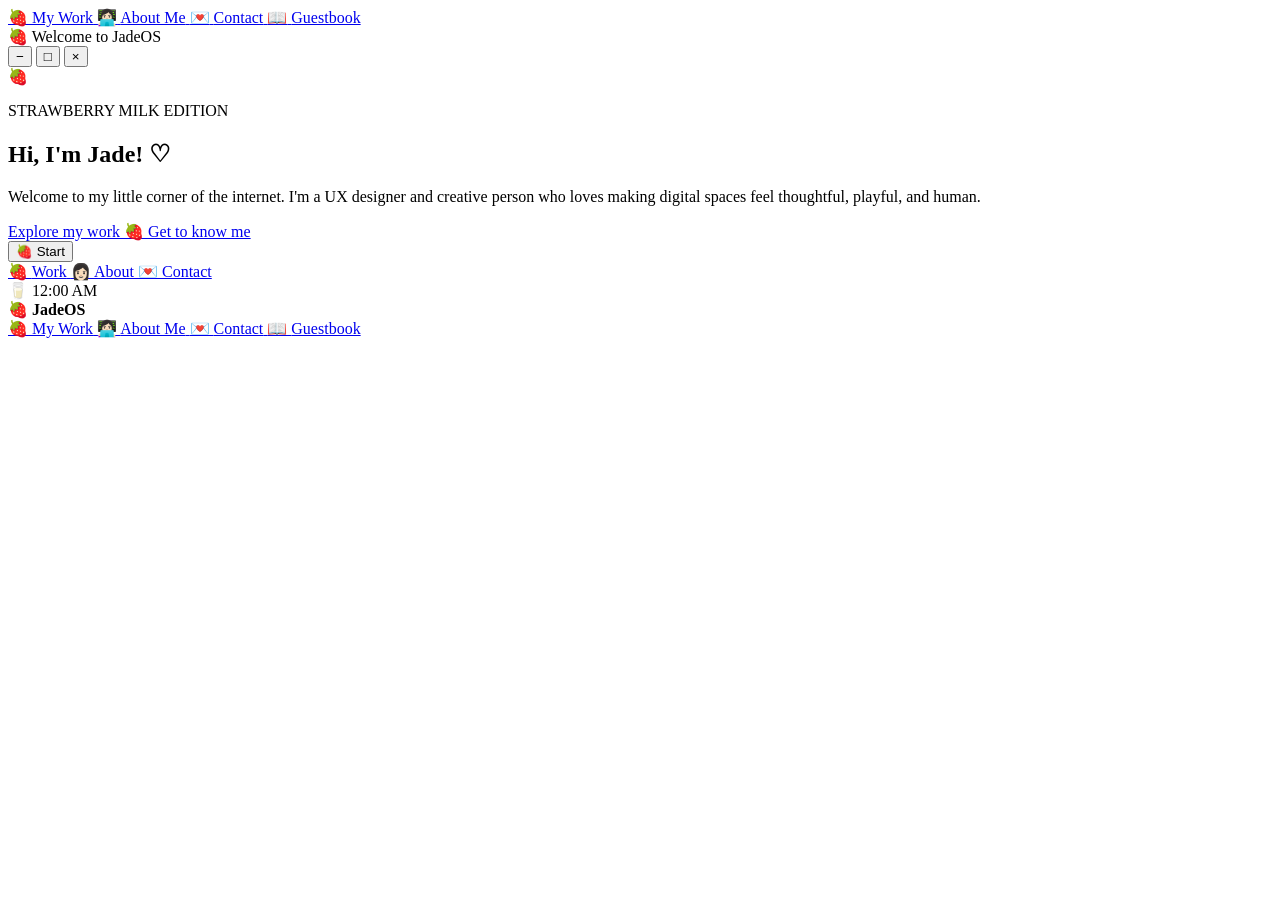
==== index.html @ e62c2395 "Add files via upload" ====
<!DOCTYPE html>
<html lang="en">
<head>
    <meta charset="UTF-8">
    <meta name="viewport" content="width=device-width, initial-scale=1.0">
    <title>JadeOS — Strawberry Milk Edition</title>

    <!-- Fonts -->
    <link rel="preconnect" href="https://fonts.googleapis.com">
    <link rel="preconnect" href="https://fonts.gstatic.com" crossorigin>
    <link href="https://fonts.googleapis.com/css2?family=Fredoka:wght@400;500;600;700&family=Nunito:wght@400;500;600;700&display=swap" rel="stylesheet">

    <!-- Styles -->
    <link rel="stylesheet" href="css/style.css">
    <link rel="stylesheet" href="css/windows.css">
    <link rel="stylesheet" href="css/responsive.css">
</head>

<body>

    <main class="desktop" id="desktop">

        <!-- Desktop Icons -->
        <nav class="desktop-icons" aria-label="Desktop applications">

            <a href="pages/work.html" class="desktop-icon">
                <span class="icon">🍓</span>
                <span class="icon-label">My Work</span>
            </a>

            <a href="pages/about.html" class="desktop-icon">
                <span class="icon">👩🏻‍💻</span>
                <span class="icon-label">About Me</span>
            </a>

            <a href="pages/contact.html" class="desktop-icon">
                <span class="icon">💌</span>
                <span class="icon-label">Contact</span>
            </a>

            <a href="pages/guestbook.html" class="desktop-icon">
                <span class="icon">📖</span>
                <span class="icon-label">Guestbook</span>
            </a>

        </nav>


        <!-- Welcome Window -->
        <section class="window welcome-window" id="welcome-window">

            <header class="window-titlebar">
                <div class="window-title">
                    <span>🍓</span>
                    <span>Welcome to JadeOS</span>
                </div>

                <div class="window-controls">
                    <button class="window-control minimize" aria-label="Minimize window">−</button>
                    <button class="window-control maximize" aria-label="Maximize window">□</button>
                    <button class="window-control close" aria-label="Close window">×</button>
                </div>
            </header>

            <div class="window-content welcome-content">

                <div class="welcome-strawberry" aria-hidden="true">
                    🍓
                </div>

                <p class="eyebrow">STRAWBERRY MILK EDITION</p>

                <h1>Hi, I'm Jade! ♡</h1>

                <p>
                    Welcome to my little corner of the internet.
                    I'm a UX designer and creative person who loves
                    making digital spaces feel thoughtful, playful,
                    and human.
                </p>

                <div class="welcome-actions">
                    <a href="pages/work.html" class="button">
                        Explore my work 🍓
                    </a>

                    <a href="pages/about.html" class="button secondary">
                        Get to know me
                    </a>
                </div>

            </div>

        </section>


        <!-- Taskbar -->
        <footer class="taskbar">

            <button class="start-button" id="start-button">
                🍓 <span>Start</span>
            </button>

            <nav class="taskbar-apps" aria-label="Open applications">

                <a href="pages/work.html" class="taskbar-app">
                    🍓 <span>Work</span>
                </a>

                <a href="pages/about.html" class="taskbar-app">
                    👩🏻 <span>About</span>
                </a>

                <a href="pages/contact.html" class="taskbar-app">
                    💌 <span>Contact</span>
                </a>

            </nav>

            <div class="system-tray">
                <span aria-hidden="true">🥛</span>
                <time id="clock">12:00 AM</time>
            </div>

        </footer>


        <!-- Start Menu -->
        <div class="start-menu" id="start-menu">

            <div class="start-menu-header">
                <span>🍓</span>
                <strong>JadeOS</strong>
            </div>

            <nav class="start-menu-links">

                <a href="pages/work.html">
                    🍓
                    <span>My Work</span>
                </a>

                <a href="pages/about.html">
                    👩🏻‍💻
                    <span>About Me</span>
                </a>

                <a href="pages/contact.html">
                    💌
                    <span>Contact</span>
                </a>

                <a href="pages/guestbook.html">
                    📖
                    <span>Guestbook</span>
                </a>

            </nav>

        </div>

    </main>

    <script src="js/desktop.js"></script>
    <script src="js/windows.js"></script>
    <script src="js/effects.js"></script>

</body>
</html>
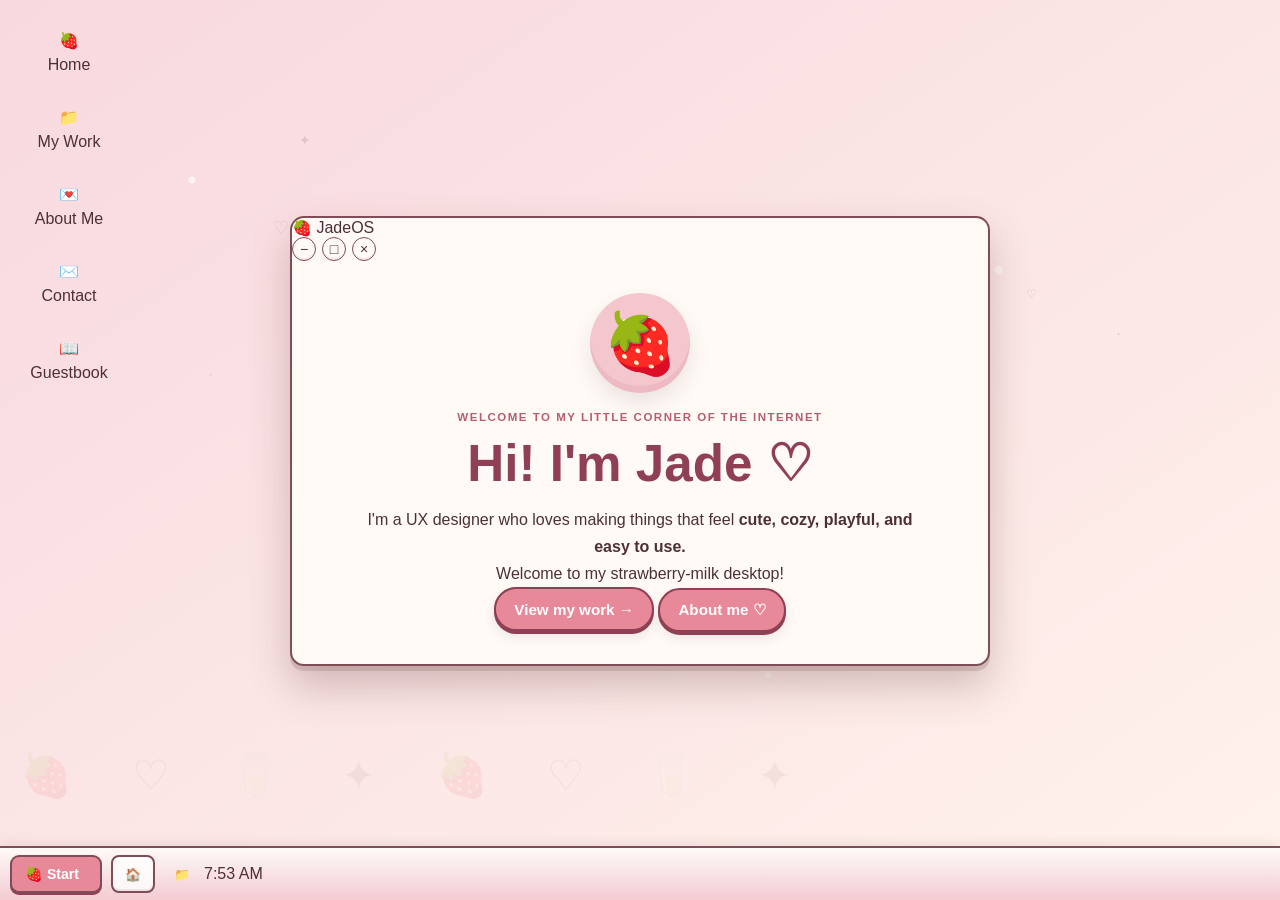
==== commit 775249b6: "index.html" ====
--- a/index.html
+++ b/index.html
@@ -5,87 +5,87 @@
     <meta name="viewport" content="width=device-width, initial-scale=1.0">
     <title>JadeOS — Strawberry Milk Edition</title>
 
-    <!-- Fonts -->
     <link rel="preconnect" href="https://fonts.googleapis.com">
     <link rel="preconnect" href="https://fonts.gstatic.com" crossorigin>
     <link href="https://fonts.googleapis.com/css2?family=Fredoka:wght@400;500;600;700&family=Nunito:wght@400;500;600;700&display=swap" rel="stylesheet">
 
-    <!-- Styles -->
-    <link rel="stylesheet" href="css/style.css">
-    <link rel="stylesheet" href="css/windows.css">
-    <link rel="stylesheet" href="css/responsive.css">
+    <link rel="stylesheet" href="style.css">
+    <link rel="stylesheet" href="windows.css">
+    <link rel="stylesheet" href="responsive.css">
 </head>
 
 <body>
 
-    <main class="desktop" id="desktop">
+    <main class="desktop">
 
-        <!-- Desktop Icons -->
-        <nav class="desktop-icons" aria-label="Desktop applications">
+        <div class="desktop-icons">
 
-            <a href="pages/work.html" class="desktop-icon">
-                <span class="icon">🍓</span>
-                <span class="icon-label">My Work</span>
+            <a href="index.html" class="desktop-icon">
+                <span class="desktop-icon-image">🍓</span>
+                <span>Home</span>
             </a>
 
-            <a href="pages/about.html" class="desktop-icon">
-                <span class="icon">👩🏻‍💻</span>
-                <span class="icon-label">About Me</span>
+            <a href="work.html" class="desktop-icon">
+                <span class="desktop-icon-image">📁</span>
+                <span>My Work</span>
             </a>
 
-            <a href="pages/contact.html" class="desktop-icon">
-                <span class="icon">💌</span>
-                <span class="icon-label">Contact</span>
+            <a href="about.html" class="desktop-icon">
+                <span class="desktop-icon-image">💌</span>
+                <span>About Me</span>
             </a>
 
-            <a href="pages/guestbook.html" class="desktop-icon">
-                <span class="icon">📖</span>
-                <span class="icon-label">Guestbook</span>
+            <a href="contact.html" class="desktop-icon">
+                <span class="desktop-icon-image">✉️</span>
+                <span>Contact</span>
             </a>
 
-        </nav>
+            <a href="guestbook.html" class="desktop-icon">
+                <span class="desktop-icon-image">📖</span>
+                <span>Guestbook</span>
+            </a>
+
+        </div>
 
 
-        <!-- Welcome Window -->
         <section class="window welcome-window" id="welcome-window">
 
-            <header class="window-titlebar">
-                <div class="window-title">
-                    <span>🍓</span>
-                    <span>Welcome to JadeOS</span>
+            <div class="titlebar">
+                <div class="titlebar-title">
+                    🍓 JadeOS
                 </div>
 
                 <div class="window-controls">
-                    <button class="window-control minimize" aria-label="Minimize window">−</button>
-                    <button class="window-control maximize" aria-label="Maximize window">□</button>
-                    <button class="window-control close" aria-label="Close window">×</button>
+                    <button class="window-control minimize" aria-label="Minimize">−</button>
+                    <button class="window-control maximize" aria-label="Maximize">□</button>
+                    <button class="window-control close" aria-label="Close">×</button>
                 </div>
-            </header>
+            </div>
 
             <div class="window-content welcome-content">
 
-                <div class="welcome-strawberry" aria-hidden="true">
-                    🍓
-                </div>
+                <div class="welcome-strawberry">🍓</div>
 
-                <p class="eyebrow">STRAWBERRY MILK EDITION</p>
+                <p class="eyebrow">WELCOME TO MY LITTLE CORNER OF THE INTERNET</p>
 
-                <h1>Hi, I'm Jade! ♡</h1>
+                <h1>Hi! I'm Jade ♡</h1>
 
-                <p>
-                    Welcome to my little corner of the internet.
-                    I'm a UX designer and creative person who loves
-                    making digital spaces feel thoughtful, playful,
-                    and human.
+                <p class="welcome-text">
+                    I'm a UX designer who loves making things that feel
+                    <strong>cute, cozy, playful, and easy to use.</strong>
                 </p>
 
-                <div class="welcome-actions">
-                    <a href="pages/work.html" class="button">
-                        Explore my work 🍓
+                <p class="welcome-text">
+                    Welcome to my strawberry-milk desktop!
+                </p>
+
+                <div class="welcome-buttons">
+                    <a href="work.html" class="button primary-button">
+                        View my work →
                     </a>
 
-                    <a href="pages/about.html" class="button secondary">
-                        Get to know me
+                    <a href="about.html" class="button secondary-button">
+                        About me ♡
                     </a>
                 </div>
 
@@ -94,76 +94,64 @@
         </section>
 
 
-        <!-- Taskbar -->
+        <div class="start-menu" id="start-menu">
+
+            <div class="start-menu-header">
+                <span class="start-menu-logo">🍓</span>
+
+                <div>
+                    <strong>JadeOS</strong>
+                    <small>Strawberry Milk Edition</small>
+                </div>
+            </div>
+
+            <div class="start-menu-links">
+
+                <a href="index.html">🏠 Home</a>
+                <a href="work.html">📁 My Work</a>
+                <a href="about.html">💌 About Me</a>
+                <a href="contact.html">✉️ Contact</a>
+                <a href="guestbook.html">📖 Guestbook</a>
+
+            </div>
+
+        </div>
+
+
         <footer class="taskbar">
 
             <button class="start-button" id="start-button">
-                🍓 <span>Start</span>
+                🍓 Start
             </button>
 
-            <nav class="taskbar-apps" aria-label="Open applications">
+            <div class="taskbar-divider"></div>
 
-                <a href="pages/work.html" class="taskbar-app">
-                    🍓 <span>Work</span>
+            <div class="taskbar-apps">
+
+                <a href="index.html" class="taskbar-app active">
+                    🏠
                 </a>
 
-                <a href="pages/about.html" class="taskbar-app">
-                    👩🏻 <span>About</span>
+                <a href="work.html" class="taskbar-app">
+                    📁
                 </a>
 
-                <a href="pages/contact.html" class="taskbar-app">
-                    💌 <span>Contact</span>
-                </a>
+            </div>
 
-            </nav>
+            <div class="taskbar-spacer"></div>
 
-            <div class="system-tray">
-                <span aria-hidden="true">🥛</span>
-                <time id="clock">12:00 AM</time>
+            <div class="taskbar-clock" id="clock">
+                12:00 PM
             </div>
 
         </footer>
 
-
-        <!-- Start Menu -->
-        <div class="start-menu" id="start-menu">
-
-            <div class="start-menu-header">
-                <span>🍓</span>
-                <strong>JadeOS</strong>
-            </div>
-
-            <nav class="start-menu-links">
-
-                <a href="pages/work.html">
-                    🍓
-                    <span>My Work</span>
-                </a>
-
-                <a href="pages/about.html">
-                    👩🏻‍💻
-                    <span>About Me</span>
-                </a>
-
-                <a href="pages/contact.html">
-                    💌
-                    <span>Contact</span>
-                </a>
-
-                <a href="pages/guestbook.html">
-                    📖
-                    <span>Guestbook</span>
-                </a>
-
-            </nav>
-
-        </div>
-
     </main>
 
-    <script src="js/desktop.js"></script>
-    <script src="js/windows.js"></script>
-    <script src="js/effects.js"></script>
+
+    <script src="desktop.js"></script>
+    <script src="windows.js"></script>
+    <script src="effects.js"></script>
 
 </body>
-</html>+</html>
--- a/style.css
+++ b/style.css
@@ -0,0 +1,755 @@
+/* =========================================================
+   STRAWBERRY MILK OS
+   Global design system
+   ========================================================= */
+
+:root {
+    /* Strawberry Milk Palette */
+    --strawberry: #e8899a;
+    --strawberry-dark: #b85d70;
+    --berry: #8f4054;
+    --blush: #f4c6ce;
+
+    --milk: #fffaf6;
+    --cream: #fff1e8;
+    --cream-dark: #f8ded4;
+
+    --brown: #6f4a4a;
+    --brown-dark: #4d3035;
+
+    --white: #ffffff;
+    --black: #25191c;
+
+    /* Desktop */
+    --desktop-top: #f8d9df;
+    --desktop-bottom: #fff2ec;
+
+    /* Windows */
+    --window-border: #7e4d57;
+    --window-shadow: rgba(111, 74, 74, 0.28);
+    --titlebar-light: #fffaf6;
+    --titlebar-dark: #f4c6ce;
+
+    /* Sizing */
+    --radius-small: 8px;
+    --radius-medium: 14px;
+    --radius-large: 22px;
+
+    --taskbar-height: 54px;
+
+    /* Typography */
+    --font-display: "Fredoka", sans-serif;
+    --font-body: "Nunito", sans-serif;
+}
+
+
+/* =========================================================
+   RESET
+   ========================================================= */
+
+* {
+    box-sizing: border-box;
+    margin: 0;
+    padding: 0;
+}
+
+html {
+    min-height: 100%;
+    font-size: 16px;
+}
+
+body {
+    min-height: 100vh;
+    font-family: var(--font-body);
+    color: var(--brown-dark);
+    background: var(--cream);
+}
+
+button,
+input,
+textarea,
+select {
+    font: inherit;
+}
+
+button,
+a {
+    -webkit-tap-highlight-color: transparent;
+}
+
+a {
+    color: inherit;
+    text-decoration: none;
+}
+
+button {
+    border: 0;
+}
+
+
+/* =========================================================
+   DESKTOP
+   ========================================================= */
+
+.desktop {
+    position: relative;
+    min-height: 100vh;
+    overflow: hidden;
+
+    background:
+        radial-gradient(
+            circle at 15% 20%,
+            rgba(255, 255, 255, 0.65) 0 3px,
+            transparent 4px
+        ),
+        radial-gradient(
+            circle at 78% 30%,
+            rgba(255, 255, 255, 0.55) 0 4px,
+            transparent 5px
+        ),
+        radial-gradient(
+            circle at 60% 75%,
+            rgba(255, 255, 255, 0.45) 0 3px,
+            transparent 4px
+        ),
+        linear-gradient(
+            145deg,
+            var(--desktop-top),
+            var(--desktop-bottom)
+        );
+}
+
+
+/* Decorative desktop pattern */
+
+.desktop::before {
+    content: "🍓   ♡   🥛   ✦   🍓   ♡   🥛   ✦";
+
+    position: absolute;
+    inset: auto 0 80px 0;
+
+    padding: 20px;
+
+    color: rgba(143, 64, 84, 0.07);
+    font-family: var(--font-display);
+    font-size: 42px;
+    letter-spacing: 24px;
+    white-space: nowrap;
+
+    pointer-events: none;
+    user-select: none;
+}
+
+
+/* =========================================================
+   DESKTOP ICONS
+   ========================================================= */
+
+.desktop-icons {
+    position: absolute;
+    top: 24px;
+    left: 24px;
+
+    display: flex;
+    flex-direction: column;
+    gap: 20px;
+
+    z-index: 5;
+}
+
+.desktop-icon {
+    width: 90px;
+
+    display: flex;
+    flex-direction: column;
+    align-items: center;
+    gap: 6px;
+
+    padding: 7px 5px;
+
+    border-radius: var(--radius-small);
+
+    color: var(--brown-dark);
+    text-align: center;
+
+    transition:
+        transform 0.15s ease,
+        background 0.15s ease;
+}
+
+.desktop-icon:hover,
+.desktop-icon:focus-visible {
+    background: rgba(255, 255, 255, 0.45);
+    transform: translateY(-2px);
+}
+
+.desktop-icon:focus-visible {
+    outline: 2px dashed var(--berry);
+    outline-offset: 2px;
+}
+
+.desktop-icon .icon {
+    display: grid;
+    place-items: center;
+
+    width: 54px;
+    height: 54px;
+
+    font-size: 35px;
+
+    filter: drop-shadow(
+        0 3px 2px rgba(111, 74, 74, 0.16)
+    );
+}
+
+.icon-label {
+    font-family: var(--font-display);
+    font-size: 0.82rem;
+    font-weight: 600;
+
+    text-shadow:
+        0 1px 0 rgba(255, 255, 255, 0.8);
+}
+
+
+/* =========================================================
+   GENERAL TYPOGRAPHY
+   ========================================================= */
+
+h1,
+h2,
+h3 {
+    font-family: var(--font-display);
+    color: var(--berry);
+    line-height: 1.1;
+}
+
+h1 {
+    font-size: clamp(2rem, 4vw, 3.2rem);
+}
+
+h2 {
+    font-size: 1.45rem;
+}
+
+h3 {
+    font-size: 1.05rem;
+}
+
+p {
+    line-height: 1.7;
+}
+
+.eyebrow {
+    margin-bottom: 8px;
+
+    color: var(--strawberry-dark);
+
+    font-family: var(--font-display);
+    font-size: 0.72rem;
+    font-weight: 700;
+    letter-spacing: 0.13em;
+}
+
+
+/* =========================================================
+   PAGE CONTENT
+   ========================================================= */
+
+.page-window .window-content {
+    max-width: 1100px;
+    margin: 0 auto;
+}
+
+.page-header {
+    margin-bottom: 32px;
+}
+
+.page-header h1 {
+    margin-bottom: 10px;
+}
+
+.page-header > p:last-child {
+    max-width: 650px;
+}
+
+
+/* =========================================================
+   BUTTONS
+   ========================================================= */
+
+.button {
+    display: inline-flex;
+    align-items: center;
+    justify-content: center;
+    gap: 8px;
+
+    min-height: 44px;
+    padding: 10px 18px;
+
+    border: 2px solid var(--berry);
+    border-radius: 999px;
+
+    background: var(--strawberry);
+    color: var(--white);
+
+    font-family: var(--font-display);
+    font-size: 0.95rem;
+    font-weight: 600;
+
+    cursor: pointer;
+
+    box-shadow:
+        0 3px 0 var(--berry),
+        0 6px 12px rgba(111, 74, 74, 0.12);
+
+    transition:
+        transform 0.12s ease,
+        box-shadow 0.12s ease,
+        background 0.12s ease;
+}
+
+.button:hover {
+    background: var(--strawberry-dark);
+    transform: translateY(-2px);
+
+    box-shadow:
+        0 5px 0 var(--berry),
+        0 9px 16px rgba(111, 74, 74, 0.15);
+}
+
+.button:active {
+    transform: translateY(2px);
+
+    box-shadow:
+        0 1px 0 var(--berry),
+        0 3px 7px rgba(111, 74, 74, 0.12);
+}
+
+.button:focus-visible {
+    outline: 3px dashed var(--berry);
+    outline-offset: 4px;
+}
+
+.button.secondary {
+    background: var(--milk);
+    color: var(--berry);
+}
+
+
+/* =========================================================
+   WELCOME PAGE
+   ========================================================= */
+
+.welcome-content {
+    text-align: center;
+}
+
+.welcome-strawberry {
+    width: 100px;
+    height: 100px;
+
+    display: grid;
+    place-items: center;
+
+    margin: 0 auto 15px;
+
+    border-radius: 50%;
+
+    background:
+        radial-gradient(
+            circle at 35% 30%,
+            #ffffff 0 3px,
+            transparent 4px
+        ),
+        var(--blush);
+
+    font-size: 60px;
+
+    box-shadow:
+        inset 0 -7px 0 rgba(184, 93, 112, 0.12),
+        0 10px 20px rgba(111, 74, 74, 0.13);
+}
+
+.welcome-content h1 {
+    margin-bottom: 14px;
+}
+
+.welcome-content > p:not(.eyebrow) {
+    max-width: 570px;
+    margin: 0 auto;
+}
+
+.welcome-actions {
+    display: flex;
+    justify-content: center;
+    flex-wrap: wrap;
+    gap: 12px;
+
+    margin-top: 25px;
+}
+
+
+/* =========================================================
+   WORK PAGE
+   ========================================================= */
+
+.projects {
+    display: grid;
+    grid-template-columns: repeat(3, minmax(0, 1fr));
+    gap: 18px;
+}
+
+.project-card {
+    overflow: hidden;
+
+    border: 2px solid var(--cream-dark);
+    border-radius: var(--radius-medium);
+
+    background: var(--milk);
+
+    box-shadow:
+        0 5px 0 var(--cream-dark),
+        0 10px 20px rgba(111, 74, 74, 0.08);
+
+    transition:
+        transform 0.16s ease,
+        box-shadow 0.16s ease;
+}
+
+.project-card:hover {
+    transform: translateY(-5px);
+
+    box-shadow:
+        0 8px 0 var(--cream-dark),
+        0 15px 25px rgba(111, 74, 74, 0.12);
+}
+
+.project-placeholder {
+    min-height: 190px;
+
+    display: grid;
+    place-items: center;
+
+    background:
+        radial-gradient(
+            circle,
+            rgba(255, 255, 255, 0.65) 0 3px,
+            transparent 4px
+        ),
+        var(--blush);
+
+    background-size: 35px 35px;
+
+    font-size: 60px;
+}
+
+.project-info {
+    padding: 20px;
+}
+
+.project-category {
+    color: var(--strawberry-dark);
+
+    font-family: var(--font-display);
+    font-size: 0.68rem;
+    font-weight: 700;
+    letter-spacing: 0.12em;
+}
+
+.project-info h2 {
+    margin: 7px 0 8px;
+}
+
+.project-info p {
+    font-size: 0.92rem;
+}
+
+
+/* =========================================================
+   ABOUT PAGE
+   ========================================================= */
+
+.about-section {
+    margin-bottom: 30px;
+    padding: 22px;
+
+    border: 2px solid var(--cream-dark);
+    border-radius: var(--radius-medium);
+
+    background: rgba(255, 250, 246, 0.78);
+}
+
+.about-section h2 {
+    margin-bottom: 10px;
+}
+
+.about-list {
+    display: grid;
+    gap: 13px;
+
+    margin-top: 18px;
+}
+
+.about-item {
+    display: flex;
+    align-items: flex-start;
+    gap: 14px;
+
+    padding: 14px;
+
+    border-radius: var(--radius-small);
+
+    background: var(--cream);
+}
+
+.about-item > span {
+    flex: 0 0 auto;
+
+    display: grid;
+    place-items: center;
+
+    width: 42px;
+    height: 42px;
+
+    border-radius: 12px;
+
+    background: var(--blush);
+
+    font-size: 22px;
+}
+
+.about-item h3 {
+    margin-bottom: 3px;
+}
+
+.about-item p {
+    font-size: 0.9rem;
+}
+
+
+/* =========================================================
+   CONTACT FORM
+   ========================================================= */
+
+.contact-form {
+    max-width: 720px;
+}
+
+.form-group {
+    margin-bottom: 20px;
+}
+
+.form-group label {
+    display: block;
+    margin-bottom: 7px;
+
+    color: var(--berry);
+
+    font-family: var(--font-display);
+    font-size: 0.92rem;
+    font-weight: 600;
+}
+
+.form-group input,
+.form-group textarea,
+.form-group select {
+    width: 100%;
+
+    padding: 12px 14px;
+
+    border: 2px solid var(--cream-dark);
+    border-radius: var(--radius-small);
+
+    background: var(--milk);
+    color: var(--brown-dark);
+
+    outline: none;
+
+    transition:
+        border-color 0.15s ease,
+        box-shadow 0.15s ease;
+}
+
+.form-group textarea {
+    resize: vertical;
+    min-height: 130px;
+}
+
+.form-group input::placeholder,
+.form-group textarea::placeholder {
+    color: #b79599;
+}
+
+.form-group input:focus,
+.form-group textarea:focus,
+.form-group select:focus {
+    border-color: var(--strawberry);
+
+    box-shadow:
+        0 0 0 4px rgba(232, 137, 154, 0.16);
+}
+
+
+/* =========================================================
+   GUESTBOOK
+   ========================================================= */
+
+.guestbook-form-section {
+    margin-bottom: 36px;
+    padding: 24px;
+
+    border: 2px solid var(--cream-dark);
+    border-radius: var(--radius-medium);
+
+    background:
+        linear-gradient(
+            135deg,
+            rgba(244, 198, 206, 0.32),
+            rgba(255, 250, 246, 0.8)
+        );
+}
+
+.guestbook-form-section h2 {
+    margin-bottom: 18px;
+}
+
+.guestbook-form {
+    max-width: 720px;
+}
+
+.guestbook-form-footer {
+    display: flex;
+    align-items: center;
+    justify-content: space-between;
+    gap: 15px;
+}
+
+.character-count {
+    color: var(--strawberry-dark);
+
+    font-family: var(--font-display);
+    font-size: 0.78rem;
+    font-weight: 600;
+}
+
+.section-heading {
+    display: flex;
+    align-items: end;
+    justify-content: space-between;
+
+    margin-bottom: 18px;
+}
+
+.guestbook-count {
+    padding: 6px 11px;
+
+    border-radius: 999px;
+
+    background: var(--blush);
+    color: var(--berry);
+
+    font-family: var(--font-display);
+    font-size: 0.75rem;
+    font-weight: 600;
+}
+
+.guestbook-entries {
+    display: grid;
+    gap: 14px;
+}
+
+.empty-guestbook {
+    padding: 40px 20px;
+
+    border: 2px dashed var(--cream-dark);
+    border-radius: var(--radius-medium);
+
+    background: rgba(255, 250, 246, 0.65);
+
+    text-align: center;
+}
+
+.empty-icon {
+    display: block;
+    margin-bottom: 10px;
+
+    font-size: 42px;
+}
+
+.empty-guestbook h3 {
+    margin-bottom: 6px;
+}
+
+.empty-guestbook p {
+    font-size: 0.9rem;
+}
+
+
+/* Guestbook entries generated by JS */
+
+.guestbook-entry {
+    position: relative;
+
+    padding: 18px 20px;
+
+    border: 2px solid var(--cream-dark);
+    border-radius: var(--radius-medium);
+
+    background: var(--milk);
+
+    box-shadow:
+        0 4px 0 var(--cream-dark);
+}
+
+.guestbook-entry::before {
+    content: "🍓";
+
+    position: absolute;
+    top: -12px;
+    left: 18px;
+
+    font-size: 20px;
+}
+
+.guestbook-entry-header {
+    display: flex;
+    justify-content: space-between;
+    align-items: center;
+
+    gap: 15px;
+
+    margin-bottom: 8px;
+}
+
+.guestbook-entry-name {
+    color: var(--berry);
+
+    font-family: var(--font-display);
+    font-weight: 700;
+}
+
+.guestbook-entry-date {
+    color: #a9898e;
+    font-size: 0.72rem;
+}
+
+.guestbook-entry-message {
+    font-size: 0.92rem;
+}
+
+
+/* =========================================================
+   ACCESSIBILITY
+   ========================================================= */
+
+@media (prefers-reduced-motion: reduce) {
+    *,
+    *::before,
+    *::after {
+        scroll-behavior: auto !important;
+        transition-duration: 0.01ms !important;
+        animation-duration: 0.01ms !important;
+        animation-iteration-count: 1 !important;
+    }
+}
--- a/windows.css
+++ b/windows.css
@@ -0,0 +1,557 @@
+/* =========================================================
+   STRAWBERRY MILK OS
+   Window system
+   ========================================================= */
+
+
+/* =========================================================
+   WINDOW
+   ========================================================= */
+
+.window {
+    position: absolute;
+
+    width: min(760px, calc(100vw - 180px));
+    max-height: calc(100vh - var(--taskbar-height) - 70px);
+
+    overflow: hidden;
+
+    border: 2px solid var(--window-border);
+    border-radius: 14px;
+
+    background: var(--milk);
+
+    box-shadow:
+        0 4px 0 rgba(111, 74, 74, 0.18),
+        0 15px 35px var(--window-shadow);
+
+    z-index: 10;
+}
+
+
+/* Welcome window */
+
+.welcome-window {
+    top: 50%;
+    left: 50%;
+
+    transform: translate(-50%, -52%);
+
+    width: min(700px, calc(100vw - 180px));
+}
+
+
+/* Standard page windows */
+
+.page-window {
+    top: 50%;
+    left: 52%;
+
+    transform: translate(-50%, -52%);
+
+    width: min(980px, calc(100vw - 180px));
+}
+
+
+/* =========================================================
+   TITLE BAR
+   ========================================================= */
+
+.window-titlebar {
+    height: 44px;
+
+    display: flex;
+    align-items: center;
+    justify-content: space-between;
+
+    padding: 0 8px 0 13px;
+
+    border-bottom: 2px solid var(--window-border);
+
+    background:
+        linear-gradient(
+            to bottom,
+            var(--titlebar-light),
+            var(--titlebar-dark)
+        );
+
+    cursor: grab;
+
+    user-select: none;
+}
+
+.window-titlebar:active {
+    cursor: grabbing;
+}
+
+.window-title {
+    display: flex;
+    align-items: center;
+    gap: 8px;
+
+    min-width: 0;
+
+    color: var(--brown-dark);
+
+    font-family: var(--font-display);
+    font-size: 0.88rem;
+    font-weight: 600;
+}
+
+.window-title span:last-child {
+    overflow: hidden;
+
+    text-overflow: ellipsis;
+    white-space: nowrap;
+}
+
+
+/* =========================================================
+   WINDOW CONTROLS
+   ========================================================= */
+
+.window-controls {
+    display: flex;
+    align-items: center;
+    gap: 6px;
+}
+
+.window-control {
+    width: 24px;
+    height: 24px;
+
+    display: grid;
+    place-items: center;
+
+    border: 1.5px solid var(--window-border);
+    border-radius: 50%;
+
+    background: var(--milk);
+    color: var(--brown-dark);
+
+    font-family: Arial, sans-serif;
+    font-size: 14px;
+    line-height: 1;
+
+    cursor: pointer;
+
+    box-shadow:
+        inset 0 -2px 0 rgba(111, 74, 74, 0.09);
+
+    transition:
+        transform 0.12s ease,
+        background 0.12s ease;
+}
+
+.window-control:hover {
+    transform: scale(1.08);
+    background: var(--blush);
+}
+
+.window-control:focus-visible {
+    outline: 2px dashed var(--berry);
+    outline-offset: 2px;
+}
+
+.window-control.close:hover {
+    background: #e98c9e;
+    color: white;
+}
+
+
+/* =========================================================
+   WINDOW CONTENT
+   ========================================================= */
+
+.window-content {
+    max-height: calc(100vh - var(--taskbar-height) - 115px);
+
+    overflow-y: auto;
+
+    padding: 32px;
+}
+
+
+/* Cute custom scrollbar */
+
+.window-content::-webkit-scrollbar {
+    width: 12px;
+}
+
+.window-content::-webkit-scrollbar-track {
+    background: var(--cream);
+}
+
+.window-content::-webkit-scrollbar-thumb {
+    border: 3px solid var(--cream);
+
+    border-radius: 999px;
+
+    background: var(--blush);
+}
+
+.window-content::-webkit-scrollbar-thumb:hover {
+    background: var(--strawberry);
+}
+
+
+/* =========================================================
+   WINDOW STATES
+   ========================================================= */
+
+.window.is-minimized {
+    display: none;
+}
+
+.window.is-maximized {
+    top: 15px;
+    right: 15px;
+    bottom: calc(var(--taskbar-height) + 15px);
+    left: 15px;
+
+    width: auto;
+    max-height: none;
+
+    transform: none;
+}
+
+.window.is-maximized .window-content {
+    max-height: calc(100vh - var(--taskbar-height) - 74px);
+}
+
+.window.is-active {
+    box-shadow:
+        0 5px 0 rgba(111, 74, 74, 0.2),
+        0 20px 40px rgba(111, 74, 74, 0.3);
+}
+
+
+/* =========================================================
+   TASKBAR
+   ========================================================= */
+
+.taskbar {
+    position: absolute;
+    right: 0;
+    bottom: 0;
+    left: 0;
+
+    height: var(--taskbar-height);
+
+    display: flex;
+    align-items: center;
+
+    padding: 7px 10px;
+
+    border-top: 2px solid var(--window-border);
+
+    background:
+        linear-gradient(
+            to bottom,
+            #fffaf7,
+            #f3cbd2
+        );
+
+    box-shadow:
+        0 -3px 10px rgba(111, 74, 74, 0.1);
+
+    z-index: 100;
+}
+
+
+/* =========================================================
+   START BUTTON
+   ========================================================= */
+
+.start-button {
+    display: inline-flex;
+    align-items: center;
+    gap: 7px;
+
+    min-width: 92px;
+    height: 38px;
+
+    padding: 0 13px;
+
+    border: 2px solid var(--window-border);
+    border-radius: 9px;
+
+    background: var(--strawberry);
+    color: white;
+
+    font-family: var(--font-display);
+    font-size: 0.88rem;
+    font-weight: 600;
+
+    cursor: pointer;
+
+    box-shadow:
+        0 2px 0 var(--berry);
+
+    transition:
+        transform 0.12s ease,
+        background 0.12s ease;
+}
+
+.start-button:hover {
+    background: var(--strawberry-dark);
+    transform: translateY(-1px);
+}
+
+.start-button:active {
+    transform: translateY(2px);
+    box-shadow: none;
+}
+
+.start-button:focus-visible {
+    outline: 2px dashed var(--berry);
+    outline-offset: 3px;
+}
+
+
+/* =========================================================
+   TASKBAR APPS
+   ========================================================= */
+
+.taskbar-apps {
+    display: flex;
+    align-items: center;
+    gap: 5px;
+
+    margin-left: 9px;
+
+    min-width: 0;
+}
+
+.taskbar-app {
+    height: 38px;
+    max-width: 145px;
+
+    display: inline-flex;
+    align-items: center;
+    gap: 6px;
+
+    padding: 0 12px;
+
+    border: 2px solid transparent;
+    border-radius: 8px;
+
+    color: var(--brown-dark);
+
+    font-family: var(--font-display);
+    font-size: 0.8rem;
+    font-weight: 600;
+
+    white-space: nowrap;
+
+    transition:
+        background 0.12s ease,
+        border-color 0.12s ease;
+}
+
+.taskbar-app:hover {
+    border-color: var(--cream-dark);
+    background: rgba(255, 255, 255, 0.6);
+}
+
+.taskbar-app.active {
+    border-color: var(--window-border);
+    background: rgba(255, 255, 255, 0.8);
+
+    box-shadow:
+        inset 0 -2px 0 rgba(111, 74, 74, 0.1);
+}
+
+
+/* =========================================================
+   SYSTEM TRAY
+   ========================================================= */
+
+.system-tray {
+    display: flex;
+    align-items: center;
+    gap: 8px;
+
+    margin-left: auto;
+
+    height: 38px;
+    padding: 0 12px;
+
+    border: 1.5px solid var(--cream-dark);
+    border-radius: 8px;
+
+    background: rgba(255, 250, 246, 0.75);
+
+    color: var(--berry);
+
+    font-family: var(--font-display);
+    font-size: 0.78rem;
+    font-weight: 600;
+}
+
+
+/* =========================================================
+   START MENU
+   ========================================================= */
+
+.start-menu {
+    position: absolute;
+    left: 10px;
+    bottom: calc(var(--taskbar-height) + 9px);
+
+    width: 245px;
+
+    overflow: hidden;
+
+    border: 2px solid var(--window-border);
+    border-radius: 13px;
+
+    background: var(--milk);
+
+    box-shadow:
+        0 5px 0 rgba(111, 74, 74, 0.15),
+        0 15px 30px rgba(111, 74, 74, 0.2);
+
+    z-index: 150;
+
+    opacity: 0;
+    visibility: hidden;
+
+    transform:
+        translateY(8px)
+        scale(0.97);
+
+    transform-origin: bottom left;
+
+    transition:
+        opacity 0.12s ease,
+        visibility 0.12s ease,
+        transform 0.12s ease;
+}
+
+.start-menu.is-open {
+    opacity: 1;
+    visibility: visible;
+
+    transform:
+        translateY(0)
+        scale(1);
+}
+
+.start-menu-header {
+    display: flex;
+    align-items: center;
+    gap: 10px;
+
+    padding: 15px;
+
+    background:
+        linear-gradient(
+            135deg,
+            var(--strawberry),
+            var(--blush)
+        );
+
+    color: white;
+
+    font-family: var(--font-display);
+}
+
+.start-menu-header span {
+    font-size: 25px;
+}
+
+.start-menu-links {
+    padding: 8px;
+}
+
+.start-menu-links a {
+    display: flex;
+    align-items: center;
+    gap: 11px;
+
+    padding: 11px 10px;
+
+    border-radius: 8px;
+
+    font-family: var(--font-display);
+    font-size: 0.87rem;
+    font-weight: 600;
+
+    transition:
+        background 0.12s ease,
+        transform 0.12s ease;
+}
+
+.start-menu-links a:hover {
+    background: var(--cream);
+    transform: translateX(3px);
+}
+
+
+/* =========================================================
+   WINDOW FOCUS / INACTIVE STATE
+   ========================================================= */
+
+.window.is-inactive .window-titlebar {
+    filter: saturate(0.7);
+    opacity: 0.82;
+}
+
+
+/* =========================================================
+   DRAGGING
+   ========================================================= */
+
+.window.is-dragging {
+    user-select: none;
+    cursor: grabbing;
+}
+
+.window.is-dragging .window-content {
+    pointer-events: none;
+}
+
+
+/* =========================================================
+   MOBILE WINDOW ADJUSTMENTS
+   ========================================================= */
+
+@media (max-width: 800px) {
+
+    .window,
+    .welcome-window,
+    .page-window {
+        top: 50%;
+        left: 50%;
+
+        width: calc(100vw - 120px);
+        max-height: calc(100vh - var(--taskbar-height) - 35px);
+    }
+
+    .window-content {
+        padding: 24px;
+    }
+
+    .taskbar-app {
+        padding: 0 8px;
+    }
+
+    .taskbar-app span {
+        display: none;
+    }
+
+    .taskbar-app {
+        font-size: 1rem;
+    }
+
+    .start-button {
+        min-width: 45px;
+        justify-content: center;
+        padding: 0 10px;
+    }
+
+    .start-button span {
+        display: none;
+    }
+}
--- a/responsive.css
+++ b/responsive.css
@@ -0,0 +1,358 @@
+/* =========================================================
+   STRAWBERRY MILK OS
+   Responsive layout
+   ========================================================= */
+
+
+/* =========================================================
+   LARGE TABLETS / SMALL LAPTOPS
+   ========================================================= */
+
+@media (max-width: 1100px) {
+
+    .projects {
+        grid-template-columns: repeat(2, minmax(0, 1fr));
+    }
+
+    .page-window {
+        width: calc(100vw - 180px);
+    }
+
+}
+
+
+/* =========================================================
+   TABLETS
+   ========================================================= */
+
+@media (max-width: 800px) {
+
+    :root {
+        --taskbar-height: 52px;
+    }
+
+
+    /* Desktop icons become smaller */
+
+    .desktop-icons {
+        top: 14px;
+        left: 14px;
+        gap: 10px;
+    }
+
+    .desktop-icon {
+        width: 72px;
+        padding: 5px;
+    }
+
+    .desktop-icon .icon {
+        width: 44px;
+        height: 44px;
+
+        font-size: 28px;
+    }
+
+    .icon-label {
+        font-size: 0.72rem;
+    }
+
+
+    /* Windows */
+
+    .window,
+    .welcome-window,
+    .page-window {
+        width: calc(100vw - 120px);
+    }
+
+
+    .window-content {
+        padding: 24px;
+    }
+
+
+    /* Project cards */
+
+    .projects {
+        grid-template-columns: 1fr;
+    }
+
+}
+
+
+/* =========================================================
+   PHONES
+   ========================================================= */
+
+@media (max-width: 600px) {
+
+    :root {
+        --taskbar-height: 50px;
+    }
+
+
+    /* =====================================================
+       DESKTOP
+       ===================================================== */
+
+    .desktop {
+        min-height: 100svh;
+    }
+
+
+    .desktop::before {
+        content: "🍓   ♡   🥛";
+
+        bottom: 70px;
+
+        font-size: 28px;
+        letter-spacing: 12px;
+    }
+
+
+    /* =====================================================
+       DESKTOP ICONS
+       ===================================================== */
+
+    .desktop-icons {
+        position: absolute;
+
+        top: 12px;
+        left: 10px;
+
+        display: grid;
+        grid-template-columns: repeat(2, 72px);
+        gap: 8px;
+    }
+
+    .desktop-icon {
+        width: 68px;
+    }
+
+
+    /* =====================================================
+       WINDOWS
+       ===================================================== */
+
+    .window,
+    .welcome-window,
+    .page-window {
+
+        top: 8px;
+        right: 8px;
+        bottom: calc(var(--taskbar-height) + 8px);
+        left: 8px;
+
+        width: auto;
+        max-height: none;
+
+        transform: none;
+
+        border-radius: 12px;
+    }
+
+
+    .window-titlebar {
+        height: 42px;
+        padding-left: 10px;
+    }
+
+
+    .window-title {
+        font-size: 0.78rem;
+    }
+
+
+    .window-control {
+        width: 23px;
+        height: 23px;
+    }
+
+
+    .window-content {
+        height: calc(
+            100svh -
+            var(--taskbar-height) -
+            50px
+        );
+
+        max-height: none;
+
+        padding: 22px 18px;
+    }
+
+
+    /* =====================================================
+       HEADINGS
+       ===================================================== */
+
+    h1 {
+        font-size: 2rem;
+    }
+
+    h2 {
+        font-size: 1.3rem;
+    }
+
+
+    /* =====================================================
+       WELCOME
+       ===================================================== */
+
+    .welcome-strawberry {
+        width: 75px;
+        height: 75px;
+
+        font-size: 45px;
+    }
+
+    .welcome-actions {
+        flex-direction: column;
+    }
+
+    .welcome-actions .button {
+        width: 100%;
+    }
+
+
+    /* =====================================================
+       PROJECTS
+       ===================================================== */
+
+    .projects {
+        grid-template-columns: 1fr;
+    }
+
+    .project-placeholder {
+        min-height: 150px;
+    }
+
+
+    /* =====================================================
+       ABOUT
+       ===================================================== */
+
+    .about-section {
+        padding: 18px;
+    }
+
+
+    /* =====================================================
+       FORMS
+       ===================================================== */
+
+    .guestbook-form-section {
+        padding: 18px;
+    }
+
+    .guestbook-form-footer {
+        align-items: stretch;
+        flex-direction: column;
+    }
+
+    .guestbook-form-footer .button {
+        width: 100%;
+    }
+
+
+    /* =====================================================
+       GUESTBOOK
+       ===================================================== */
+
+    .section-heading {
+        align-items: flex-start;
+        flex-direction: column;
+        gap: 10px;
+    }
+
+
+    /* =====================================================
+       TASKBAR
+       ===================================================== */
+
+    .taskbar {
+        padding: 6px;
+    }
+
+    .start-button {
+        min-width: 42px;
+        height: 36px;
+
+        justify-content: center;
+
+        padding: 0 8px;
+    }
+
+    .start-button span {
+        display: none;
+    }
+
+    .taskbar-apps {
+        margin-left: 5px;
+        gap: 3px;
+    }
+
+    .taskbar-app {
+        width: 38px;
+        height: 36px;
+
+        justify-content: center;
+
+        padding: 0;
+
+        font-size: 1rem;
+    }
+
+    .taskbar-app span {
+        display: none;
+    }
+
+    .system-tray {
+        height: 36px;
+
+        margin-left: auto;
+        padding: 0 8px;
+    }
+
+    .system-tray > span {
+        display: none;
+    }
+
+}
+
+
+/* =========================================================
+   VERY SMALL PHONES
+   ========================================================= */
+
+@media (max-width: 380px) {
+
+    .desktop-icons {
+        grid-template-columns: repeat(2, 65px);
+    }
+
+    .desktop-icon {
+        width: 62px;
+    }
+
+    .desktop-icon .icon {
+        font-size: 25px;
+    }
+
+    .icon-label {
+        font-size: 0.68rem;
+    }
+
+    .window-content {
+        padding: 18px 14px;
+    }
+
+    h1 {
+        font-size: 1.75rem;
+    }
+
+    .system-tray {
+        display: none;
+    }
+
+}
